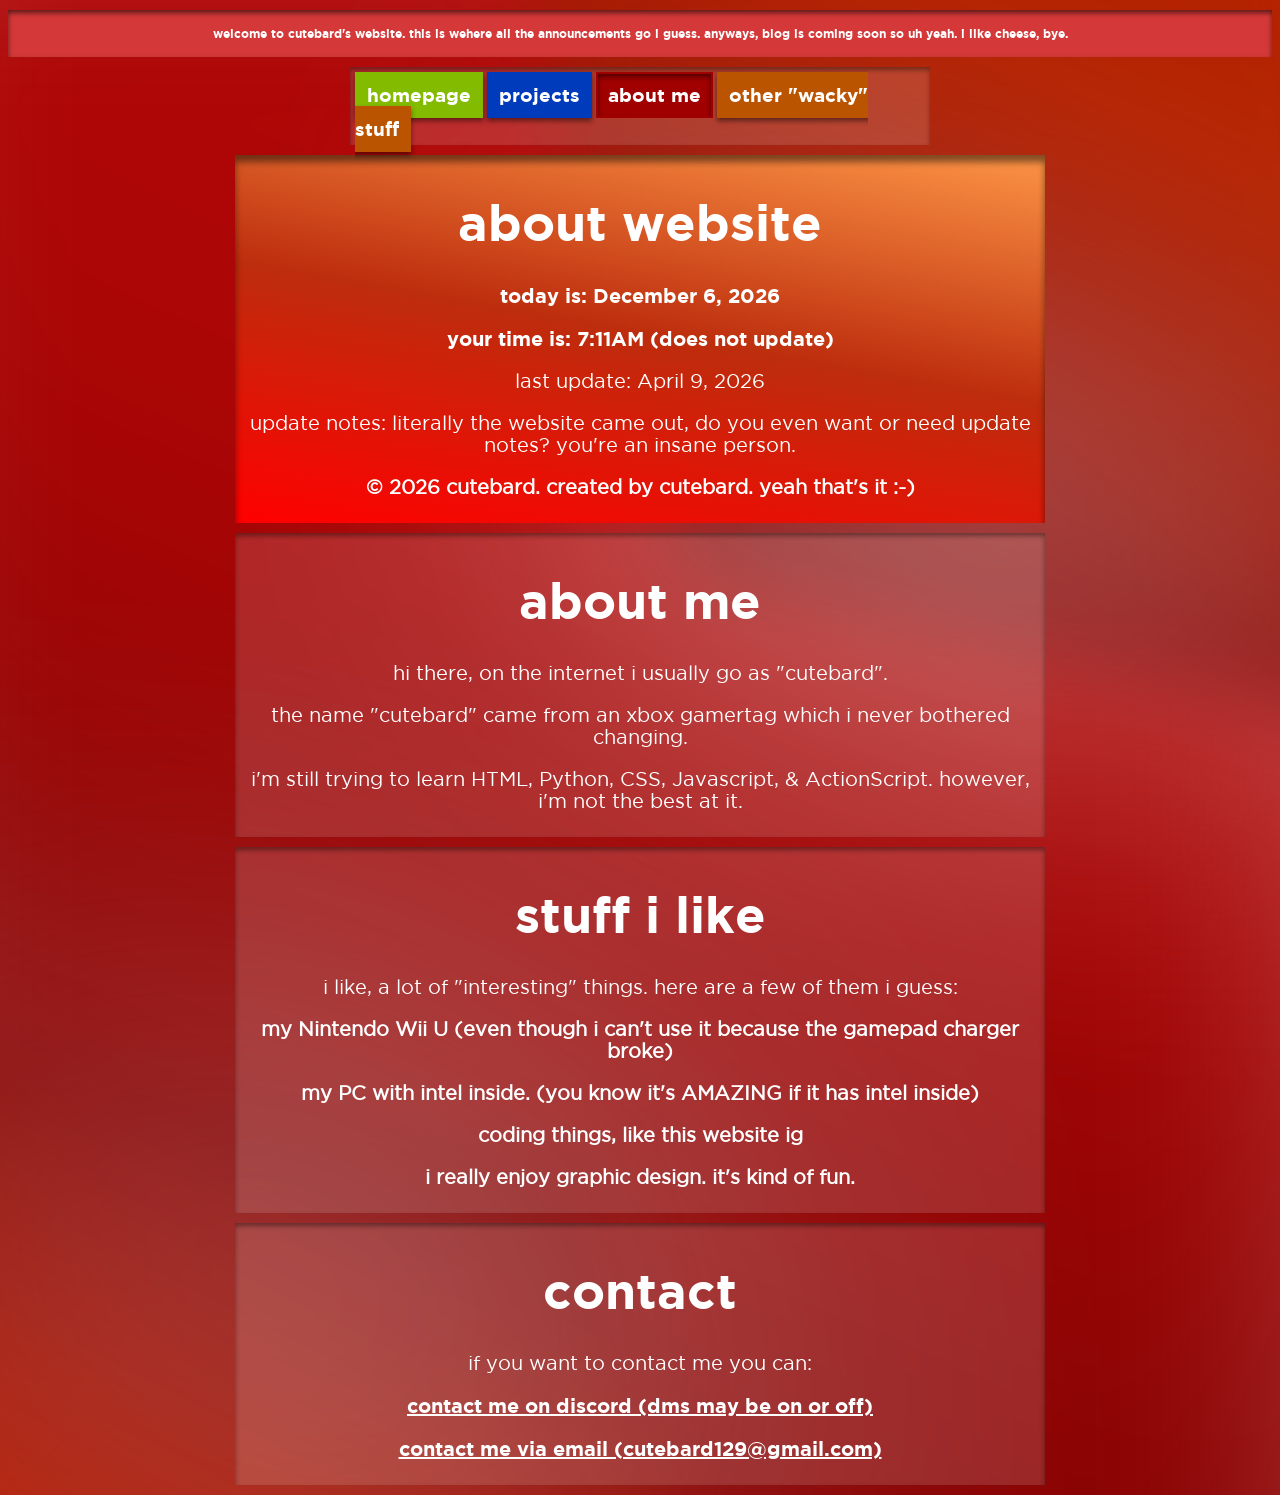
==== about/index.html @ 2da791cb "added about page" ====
<!doctype html>
<html>
<head>
<link type="text/css" rel="stylesheet" href="/website/assets/css/main-about.css">
<meta name="viewport" content="width=device-width,initial-scale=1,user-scalable=yes"> 
<link rel="icon" type="image/png" href="/favicon.png">
<meta property="og:image" content="/website/assets/88x31/cutebard.gif" />
<meta property="og:image:url" content="/website/assets/88x31/cutebard.gif" />
<meta property="og:image:alt" content="what the" />
<meta name="author" content="cutebardnumber1">
<meta property="og:title" content="cutebard's interesting website. i have no idea what to say in this title so uh yeaj" />
<meta name="twitter:card" content="summary_large_image" />
<meta property="og:locale" content="en_US" />
<meta property="og:site_name" content="https://cutebardnumber1.github.io/" />
<meta name="title" content="cutebard's interesting website. i have no idea what to say in this title so uh yeaj" />
<meta name="description" content="this is a website. woah!!!" />
<title>about cutebard i guesse</title>
</head>

<body>
    <div class="announcement-header" id="announcement" style="display: none;"></div>
    </div>
<nav class="button-header">
    <a class="button-green" href="/home/">homepage</a>
    <a class="button-blue" href="/projects/">projects</a>
    <button class="button-red-selected">about me</button>
    <a class="button-orange" href="/wacky/">other "wacky" stuff</a>
</nav>

<div class="cutebard-website-about-header" id="headInfo">
    <a href="/website/blog/other-announcements" target="_blank"><button class="button-red" style="margin-left: 228px; margin-bottom: 10px;">Go to the older announcements</button></a>
</div>

<div class="heading">
    <h1>about me</h1>
    <p>hi there, on the internet i usually go as "cutebard".</p>
    <p>the name "cutebard" came from an xbox gamertag which i never bothered changing.</p>
    <p>i'm still trying to learn HTML, Python, CSS, Javascript, & ActionScript. however, i'm not the best at it.</p>
</div>

<div class="heading">
    <h1>stuff i like</h1>
    <p>i like, a lot of "interesting" things. here are a few of them i guess:</p>
    <p><strong>my Nintendo Wii U (even though i can't use it because the gamepad charger broke)</strong></p>
    <p><strong>my PC with intel inside. (you know it's AMAZING if it has intel inside)</strong></p>
    <p><strong>coding things, like this website ig</strong></p>
    <p><strong>i really enjoy graphic design. it's kind of fun.</strong></p>
</div>

<div class="heading">
    <h1>contact</h1>
    <p>if you want to contact me you can:</p>
    <p><a class="hyperlink" href="/external-link?goTo=https://discord.com/users/1152666620846682132/&orPage=/about/">contact me on discord (dms may be on or off)</a></p>
    <p><a class="hyperlink" href="mailto:cutebard129@gmail.com">contact me via email (cutebard129@gmail.com)</a></p>
</div>

<!-- you do NOT know how hard this was. -->
<script src="/website/assets/js/announcement-header-script.js"></script>
<script src="/website/assets/js/info.js"></script>
</body>
</html>
---- website/assets/css/main-about.css ----
/* the css i guess (yeah, it's a bit messy... but it works i guess :) ) */

@font-face {
    font-family: 'gotham_boldregular';
    src: url("/website/fonts/Gotham-Bold-webfont.eot");
    src: url("/website/fonts/Gotham-Bold-webfont.eot#iefix") format("embedded-opentype"),url("/website/fonts/Gotham-Bold-webfont.woff2") format("woff2"),url("/website/fonts/Gotham-Bold-webfont.woff") format("woff"),url("/website/bundle/res/fonts/Gotham-Bold-webfont.ttf") format("truetype"),url("/website/fonts/Gotham-Bold-webfont.svg#gotham_bookregular") format("svg");
    font-weight: normal;
    font-style: normal
}

@font-face {
    font-family: 'gotham_bookregular';
    src: url("/website/fonts/Gotham-Book-webfont.eot");
    src: url("/website/fonts/Gotham-Book-webfont.eot#iefix") format("embedded-opentype"),url("/website/fonts/Gotham-Book-webfont.woff2") format("woff2"),url("/website/fonts/Gotham-Book-webfont.woff") format("woff"),url("/website/fonts/Gotham-Book-webfont.ttf") format("truetype"),url("/website/fonts/Gotham-Book-webfont.svg#gotham_bookregular") format("svg");
    font-weight: normal;
    font-style: normal
}


body {
    background-image: url("/website/assets/img/picture-red.svg");
    background-size: cover;
}

h1 {
    font-family: gotham_boldregular,monospace;
    color: #ffffff;
    font-size: 50px;
    text-align: center;
}

p {
    font-family: gotham_bookregular,monospace;
    color: #ffffff;
    font-size: 20px;
    text-align: center;
}

p.webinfo {
    font-family: gotham_boldregular,monospace;
    color: #ffffff;
    font-size: 20px;
}

a {
    text-decoration: none;
    color: #ffffff;
}

a.hyperlink {
    color: #ffffff;
    font-weight: bold;
    font-family: gotham_boldregular,monospace;
    font-size: 20px;
    text-decoration: underline;
}

/* scrapped button */

/*.bbciplayer-button-wii {
    background-image: url("/website/assets/img/wiiplayerButton.svg");
    width: 500px;
    height: 100px;
    border: none;
    margin: 10px 130px;

}

.bbciplayer-button-wii:hover {
    background-image: url("/website/assets/img/wiiplayerButtonSel.svg");
    width: 500px;
    height: 100px;
    border: none;
}

*/

.bbciplayer-button-wii {
    background-color: rgb(187, 0, 140);
    border: 2px solid transparent;
    border-radius: 0;
    color: #000000;
    cursor: pointer;
    min-height: 1px;
    padding: 10px;
    text-transform: lowercase;
    color: #ffffff;
    font-weight: bold;
    font-family: gotham_boldregular,monospace;
    font-size: 19px;
    box-shadow: 0 3px 5px rgba(0,0,0,0.473);
    text-transform: uppercase;
}

.bbciplayer-button-wii:hover {
    border-color: #610051;
}

.bbciplayer-button-wii:active {
    -webkit-box-shadow: inset 0 3px 5px rgba(0,0,0,0.473);
    box-shadow: inset 0 3px 5px rgba(0, 0, 0, 0.473);
}

.kar-button {
    background-color: rgb(0, 159, 187);
    border: 2px solid transparent;
    border-radius: 0;
    color: #000000;
    cursor: pointer;
    min-height: 1px;
    padding: 10px;
    text-transform: lowercase;
    color: #ffffff;
    font-weight: bold;
    font-family: gotham_boldregular,monospace;
    font-size: 19px;
    box-shadow: 0 3px 5px rgba(0,0,0,0.473);
    text-transform: uppercase;
    justify-content: center;
}

.kar-button-disabled {
    opacity: 0.5;
    background-color: rgb(0, 97, 114);
    border: 2px solid transparent;
    border-radius: 0;
    cursor: pointer;
    min-height: 1px;
    padding: 10px;
    text-transform: lowercase;
    color: #ffffff;
    font-weight: bold;
    font-family: gotham_boldregular,monospace;
    font-size: 19px;
    box-shadow: inset 0 3px 5px rgba(0, 0, 0, 0.473);
    text-transform: uppercase;
    justify-content: center;
}

.kar-button:hover {
    border-color: #005e61;
}

.kar-button:active {
    -webkit-box-shadow: inset 0 3px 5px rgba(0,0,0,0.473);
    box-shadow: inset 0 3px 5px rgba(0, 0, 0, 0.473);
}

.button-header {
    background-color: #ffffff23;
    color: #ffffff;
    list-style-type: none;
    margin: 10px auto;
    padding: 5px;
    box-shadow: inset 0 3px 5px rgba(0, 0, 0, 0.404);
    max-width: 570px;
}

.announcement-header {
    background-color: #d43838;
    color: #ffffff;
    list-style-type: none;
    margin: 10px auto;
    padding: 5px;
    box-shadow: inset 0 3px 5px rgba(0, 0, 0, 0.562);
}

.announcement {
    font-family: gotham_boldregular, monospace;
    font-size: 12px;
    color: #ffffff;
    text-align: center;
}

.cutebard-website-about-header {
    background: #ff0000;
    background: linear-gradient(10deg, rgba(255, 0, 0, 1) 0%, rgba(189, 45, 13, 1) 51%, rgba(252, 148, 69, 1) 100%);
    color: #ffffff;
    list-style-type: none;
    margin: 10px auto;
    padding: 5px;
    box-shadow: inset 0 7px 7px rgba(0, 0, 0, 0.486);
    max-width: 800px;
}

.heading {
    background-color: #ffffff23;
    color: #ffffff;
    list-style-type: none;
    margin: 10px auto;
    padding: 5px;
    box-shadow: inset 0 3px 5px rgba(0, 0, 0, 0.404);
    max-width: 800px;
}

.heading-img {
    background-color: #ffffff23;
    color: #ffffff;
    list-style-type: none;
    margin: 10px auto;
    padding: 5px;
    box-shadow: inset 0 3px 5px rgba(0, 0, 0, 0.404);
}

.WiiPlayerImage {
    display: block;
    margin-left: auto;
    margin-right: auto;
    width: 100%;
}

.karstore {
    display: block;
    margin-left: auto;
    margin-right: auto;
    width: 70%;
}

.karlogo {
    display: block;
    margin-left: auto;
    margin-right: auto;
    width: 20%;
}
/* specific buttons */
/* selected means the user is already on that section. */

/* GREEN */
.button-green-selected {
    box-shadow: inset 0 3px 5px rgba(0,0,0,0.473);
    background-color: rgb(125, 179, 0);
    border: 2px solid transparent;
    border-radius: 0;
    color: #000000;
    cursor: pointer;
    min-height: 1px;
    padding: 10px;
    text-transform: lowercase;
    color: #ffffff;
    font-weight: bold;
    font-family: gotham_boldregular,monospace;
    font-size: 19px;
}
.button-green {
    background-color: rgb(131, 187, 0);
    border: 2px solid transparent;
    border-radius: 0;
    color: #000000;
    cursor: pointer;
    min-height: 1px;
    padding: 10px;
    text-transform: lowercase;
    color: #ffffff;
    font-weight: bold;
    font-family: gotham_boldregular,monospace;
    font-size: 19px;
    box-shadow: 0 3px 5px rgba(0,0,0,0.473);
}

.button-green:active {
    -webkit-box-shadow: inset 0 3px 5px rgba(0,0,0,0.473);
    box-shadow: inset 0 3px 5px rgba(0, 0, 0, 0.473);
}

.button-green:hover {
    border-color: #376100;
}


/* BLUE */

.button-blue {
    background-color: rgb(0, 59, 187);
    border: 2px solid transparent;
    border-radius: 0;
    color: #000000;
    cursor: pointer;
    min-height: 1px;
    padding: 10px;
    text-transform: lowercase;
    color: #ffffff;
    font-weight: bold;
    font-family: gotham_boldregular,monospace;
    font-size: 19px;
    box-shadow: 0 3px 5px rgba(0,0,0,0.473);
}

.button-blue-selected {
    background-color: rgb(0, 59, 187);
    border: 2px solid transparent;
    border-radius: 0;
    color: #000000;
    cursor: pointer;
    min-height: 1px;
    padding: 10px;
    text-transform: lowercase;
    color: #ffffff;
    font-weight: bold;
    font-family: gotham_boldregular,monospace;
    font-size: 19px;
    box-shadow: inset 0 3px 5px rgba(0,0,0,0.473);
}

.button-blue:active {
    -webkit-box-shadow: inset 0 3px 5px rgba(0,0,0,0.473);
    box-shadow: inset 0 3px 5px rgba(0, 0, 0, 0.473);
}

.button-blue:hover {
    border-color: #001a61;
}

/* RED */

.button-red {
    background-color: rgb(187, 0, 0);
    border: 2px solid transparent;
    border-radius: 0;
    color: #000000;
    cursor: pointer;
    min-height: 1px;
    padding: 10px;
    text-transform: lowercase;
    color: #ffffff;
    font-weight: bold;
    font-family: gotham_boldregular,monospace;
    font-size: 19px;
    box-shadow: 0 3px 5px rgba(0,0,0,0.473);
}

.button-red:active {
    -webkit-box-shadow: inset 0 3px 5px rgba(0,0,0,0.473);
    box-shadow: inset 0 3px 5px rgba(0, 0, 0, 0.473);
}

.button-red:hover {
    border-color: #610000;
}

.button-red-selected {
    background-color: rgb(160, 0, 0);
    border: 2px solid transparent;
    border-radius: 0;
    color: #000000;
    cursor: pointer;
    min-height: 1px;
    padding: 10px;
    text-transform: lowercase;
    color: #ffffff;
    font-weight: bold;
    font-family: gotham_boldregular,monospace;
    font-size: 19px;
    box-shadow: inset 0 3px 5px rgba(0,0,0,0.473);
}

/* ORANGE */

.button-orange {
    background-color: rgb(187, 84, 0);
    border: 2px solid transparent;
    border-radius: 0;
    color: #000000;
    cursor: pointer;
    min-height: 1px;
    padding: 10px;
    text-transform: lowercase;
    color: #ffffff;
    font-weight: bold;
    font-family: gotham_boldregular,monospace;
    font-size: 19px;
    box-shadow: 0 3px 5px rgba(0,0,0,0.473);
}

.button-orange:active {
    -webkit-box-shadow: inset 0 3px 5px rgba(0,0,0,0.473);
    box-shadow: inset 0 3px 5px rgba(0, 0, 0, 0.473);
}

.button-orange:hover {
    border-color: #612f00;
}
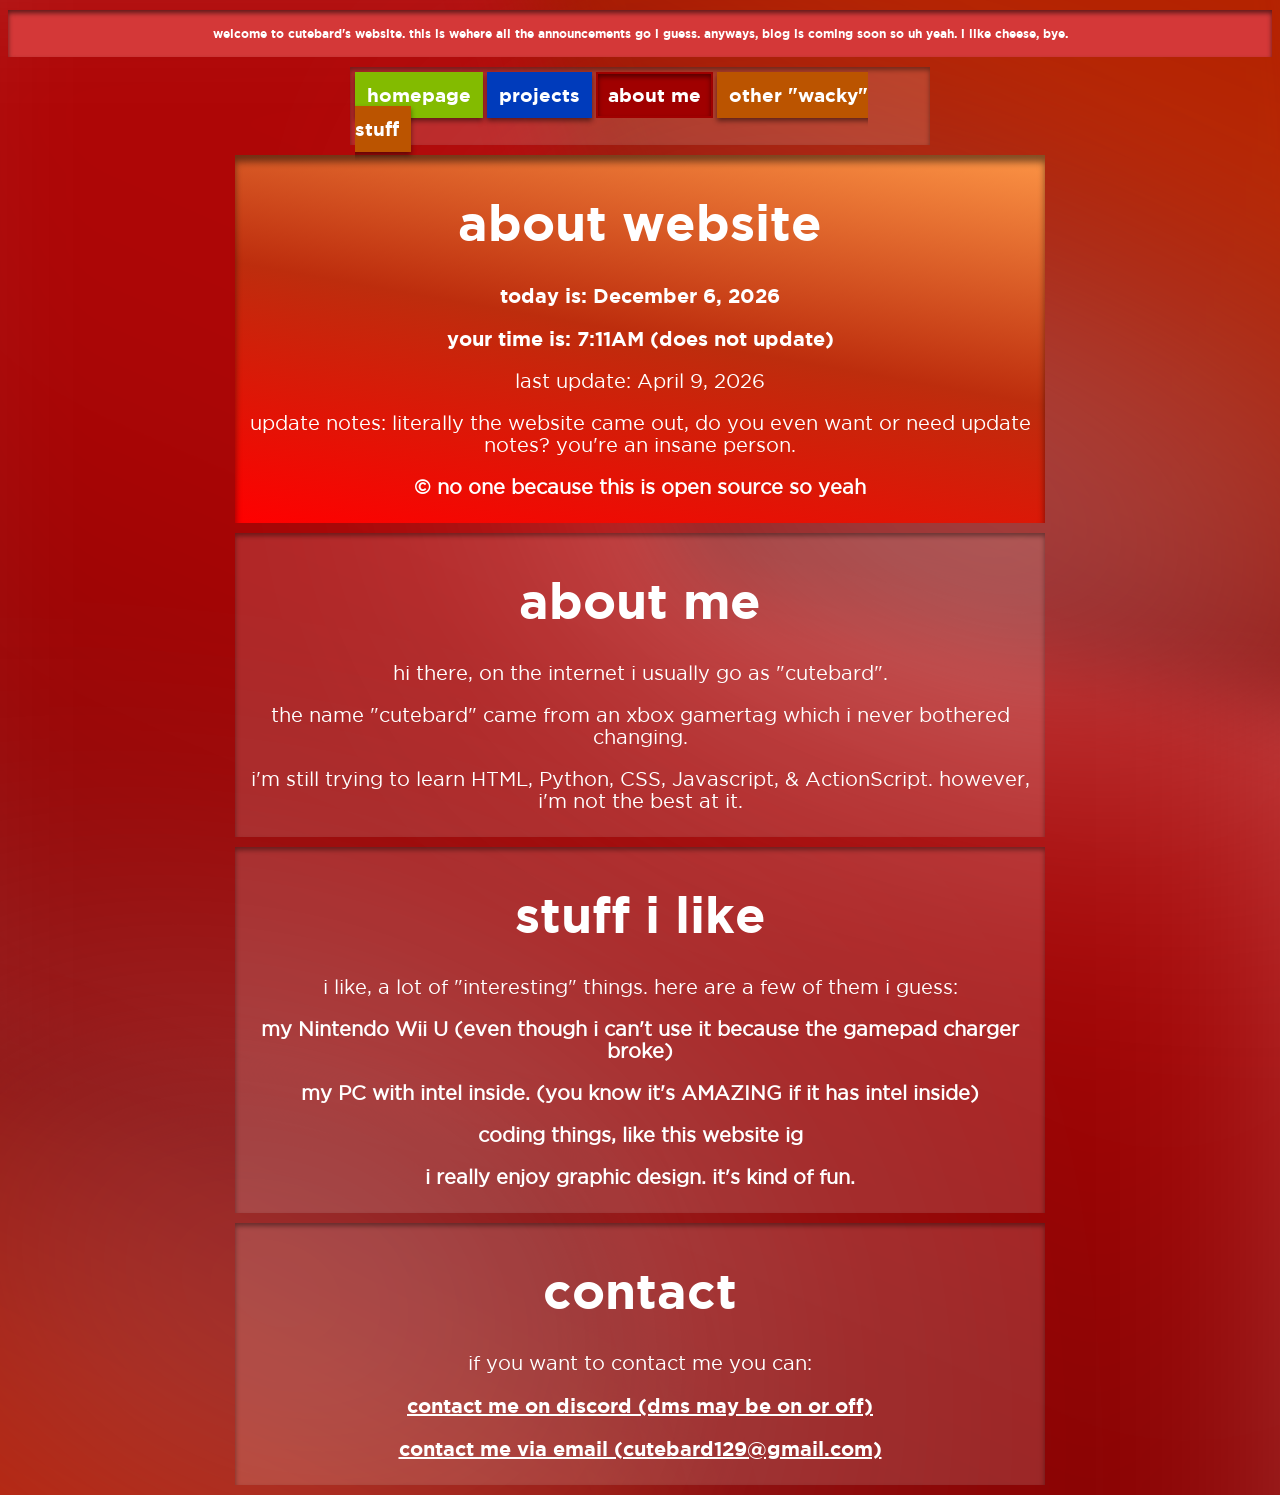
==== commit 619dc404: "Update index.html" ====
--- a/about/index.html
+++ b/about/index.html
@@ -57,5 +57,6 @@
 <!-- you do NOT know how hard this was. -->
 <script src="/website/assets/js/announcement-header-script.js"></script>
 <script src="/website/assets/js/info.js"></script>
+<script src="/website/assets/js/head-fix.js"></script>
 </body>
 </html>
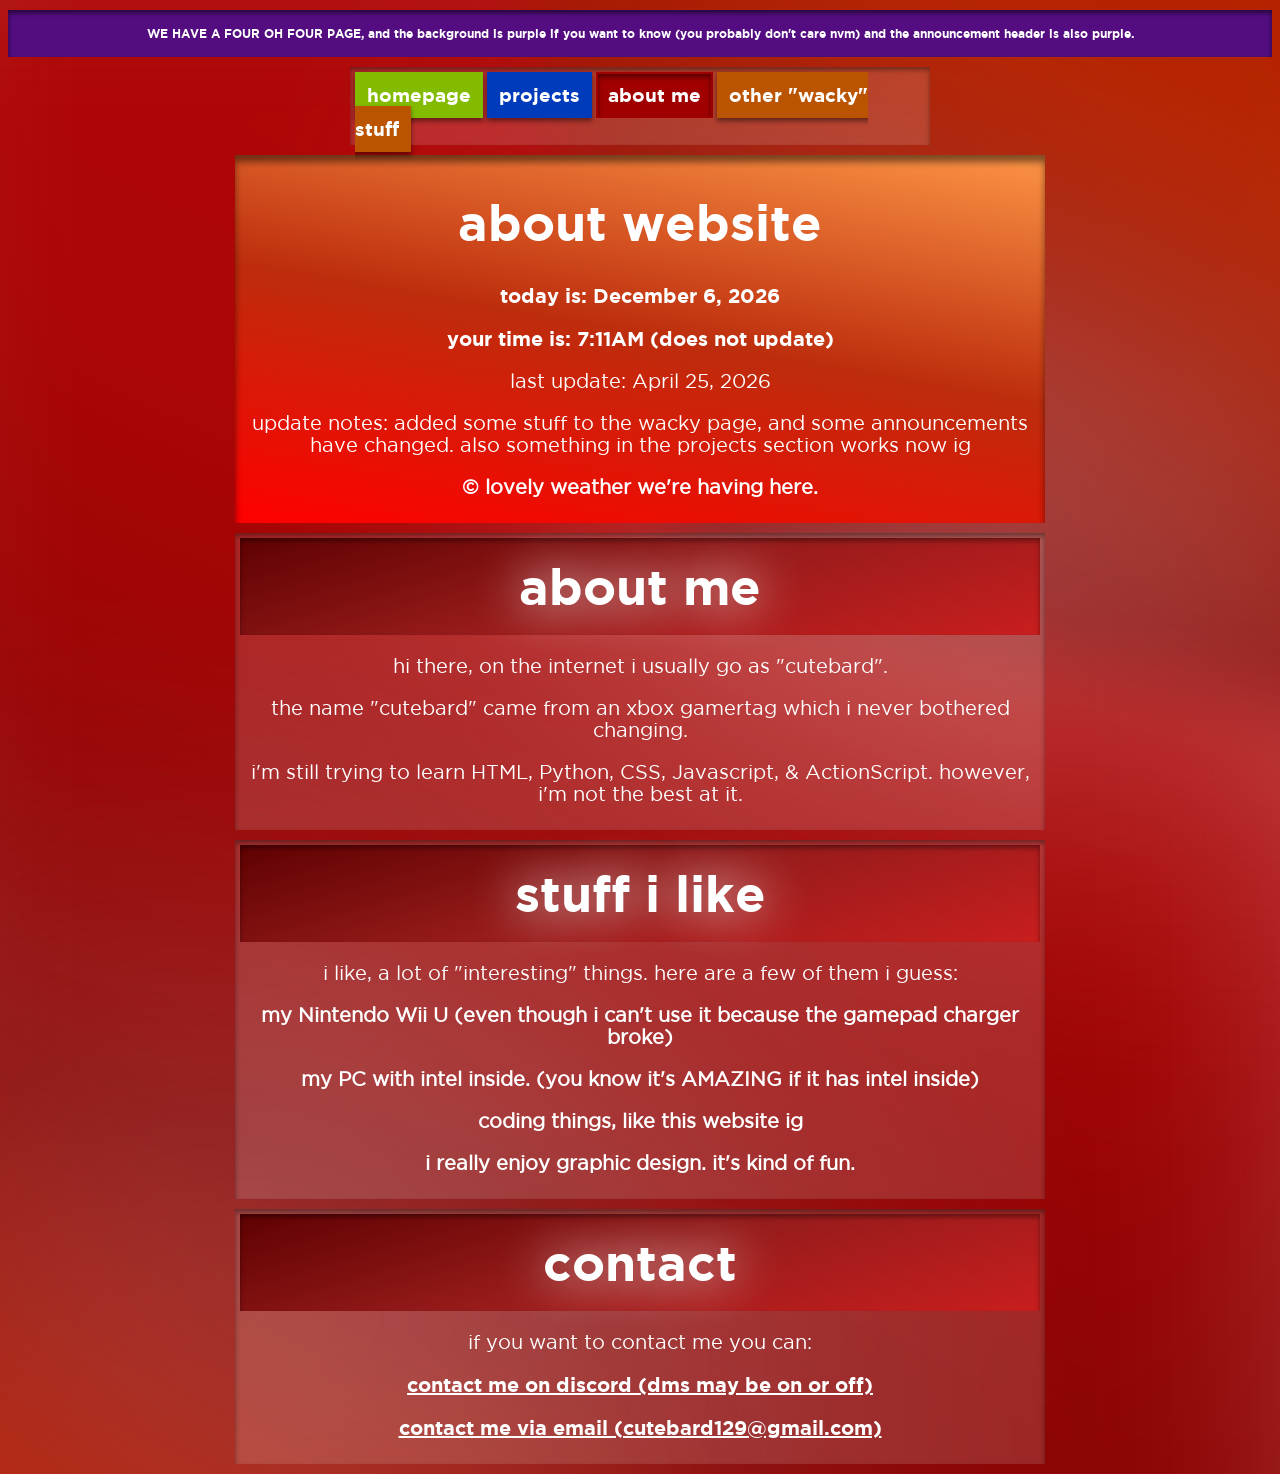
==== commit 80ef1f86: "added bar (i just liked it)" ====
--- a/about/index.html
+++ b/about/index.html
@@ -20,7 +20,7 @@
 <body>
     <div class="announcement-header" id="announcement" style="display: none;"></div>
     </div>
-<nav class="button-header">
+<nav class="button-header" id="buttons-header">
     <a class="button-green" href="/home/">homepage</a>
     <a class="button-blue" href="/projects/">projects</a>
     <button class="button-red-selected">about me</button>
@@ -32,14 +32,14 @@
 </div>
 
 <div class="heading">
-    <h1>about me</h1>
+    <h1 class="about">about me</h1>
     <p>hi there, on the internet i usually go as "cutebard".</p>
     <p>the name "cutebard" came from an xbox gamertag which i never bothered changing.</p>
     <p>i'm still trying to learn HTML, Python, CSS, Javascript, & ActionScript. however, i'm not the best at it.</p>
 </div>
 
 <div class="heading">
-    <h1>stuff i like</h1>
+    <h1 class="about">stuff i like</h1>
     <p>i like, a lot of "interesting" things. here are a few of them i guess:</p>
     <p><strong>my Nintendo Wii U (even though i can't use it because the gamepad charger broke)</strong></p>
     <p><strong>my PC with intel inside. (you know it's AMAZING if it has intel inside)</strong></p>
@@ -48,7 +48,7 @@
 </div>
 
 <div class="heading">
-    <h1>contact</h1>
+    <h1 class="about">contact</h1>
     <p>if you want to contact me you can:</p>
     <p><a class="hyperlink" href="/external-link?goTo=https://discord.com/users/1152666620846682132/&orPage=/about/">contact me on discord (dms may be on or off)</a></p>
     <p><a class="hyperlink" href="mailto:cutebard129@gmail.com">contact me via email (cutebard129@gmail.com)</a></p>
--- a/website/assets/css/main-about.css
+++ b/website/assets/css/main-about.css
@@ -75,6 +75,17 @@
 
 */
 
+h1.about {
+    text-shadow: 0px 0px 50px rgb(255, 255, 255);
+    background: #810505;
+    background: linear-gradient(344deg, rgb(201, 30, 30) 0%, rgb(151, 27, 27) 51%, rgb(95, 1, 1) 100%);
+    list-style-type: none;
+    margin: auto;
+    padding: 20px;
+    box-shadow: inset 0 3px 5px rgba(0, 0, 0, 0.404);
+}
+
+
 .bbciplayer-button-wii {
     background-color: rgb(187, 0, 140);
     border: 2px solid transparent;
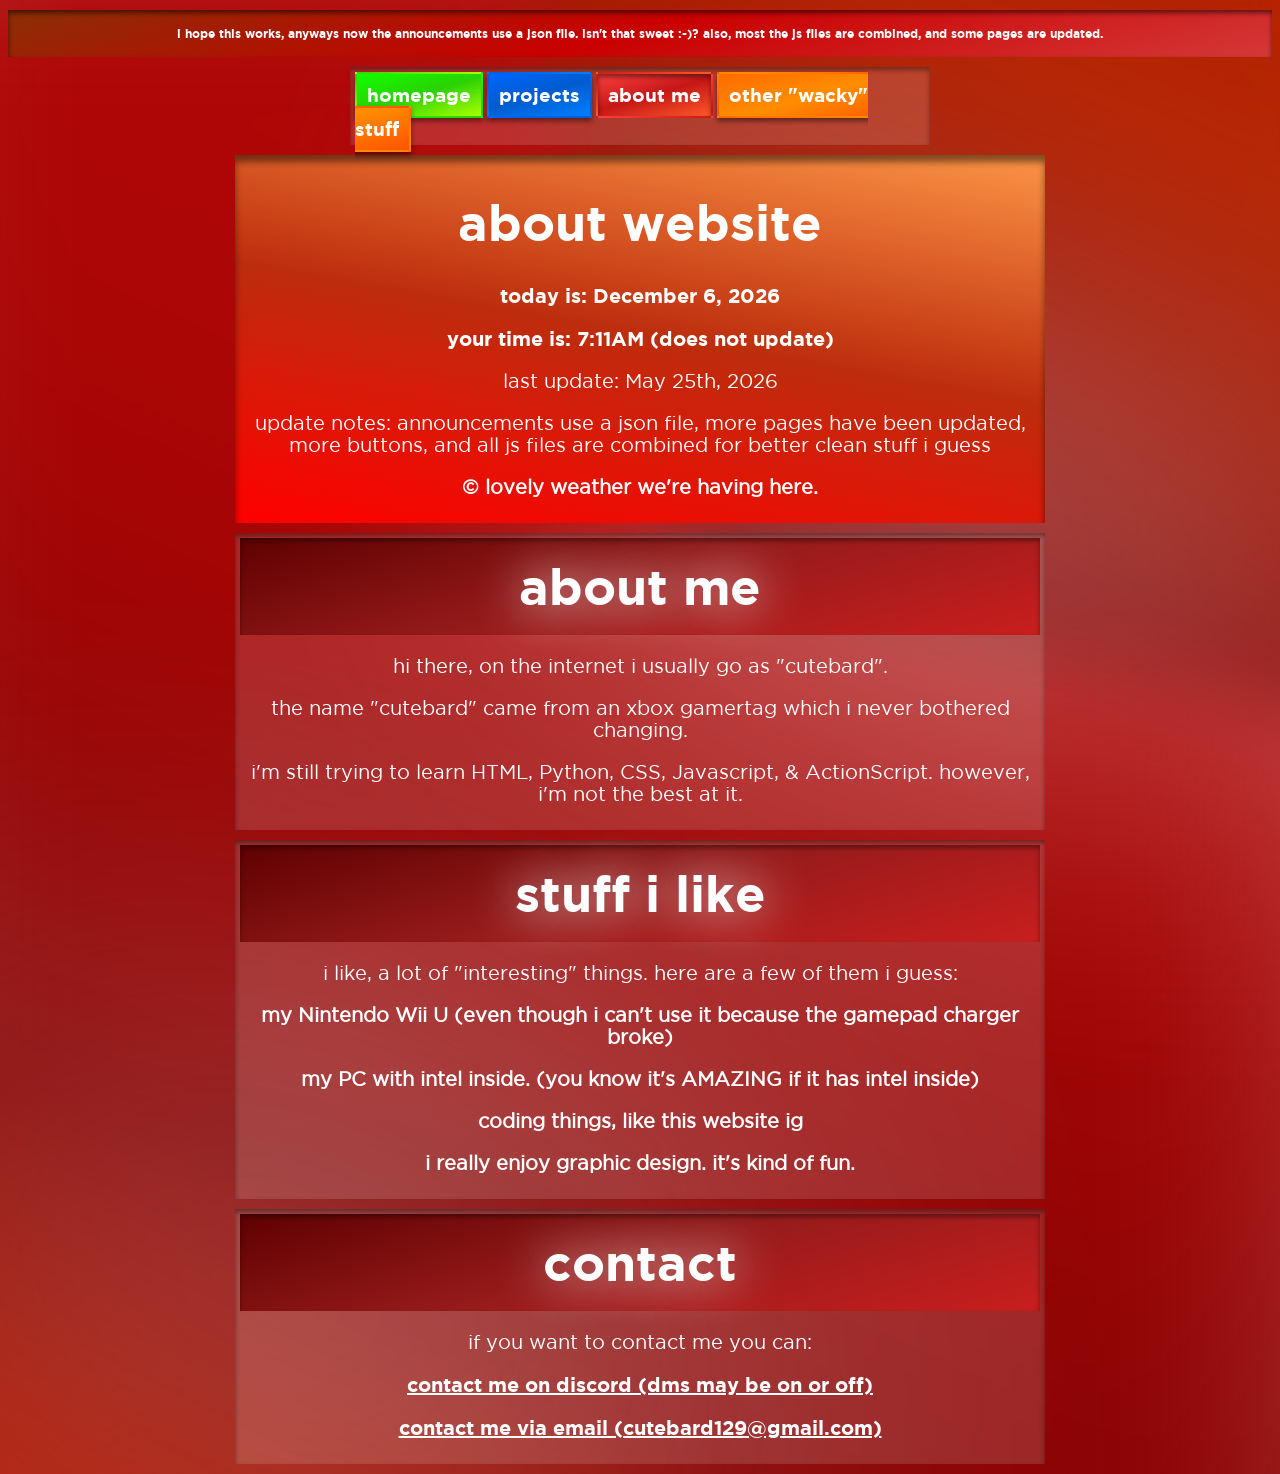
==== commit 93a1fb09: "HUGE UPDATE sound fx, and a lot of other stuff.  mobile support coming soon." ====
--- a/about/index.html
+++ b/about/index.html
@@ -21,14 +21,14 @@
     <div class="announcement-header" id="announcement" style="display: none;"></div>
     </div>
 <nav class="button-header" id="buttons-header">
-    <a class="button-green" href="/home/">homepage</a>
-    <a class="button-blue" href="/projects/">projects</a>
+    <a class="button-green" onclick="gettopage(/home/)">homepage</a>
+    <a class="button-blue" onclick="gettopage(/projects/)">projects</a>
     <button class="button-red-selected">about me</button>
-    <a class="button-orange" href="/wacky/">other "wacky" stuff</a>
+    <a class="button-orange" onclick="gettopage(/wacky/)">other "wacky" stuff</a>
 </nav>
 
 <div class="cutebard-website-about-header" id="headInfo">
-    <a href="/website/blog/other-announcements" target="_blank"><button class="button-red" style="margin-left: 228px; margin-bottom: 10px;">Go to the older announcements</button></a>
+    <p>please wait...</p>
 </div>
 
 <div class="heading">
@@ -55,8 +55,14 @@
 </div>
 
 <!-- you do NOT know how hard this was. -->
+<!--<script src="/website/assets/js/hover&click.js"></script>
 <script src="/website/assets/js/announcement-header-script.js"></script>
 <script src="/website/assets/js/info.js"></script>
-<script src="/website/assets/js/head-fix.js"></script>
+<script src="/website/assets/js/head-fix.js"></script>-->
+<script
+  src="https://code.jquery.com/jquery-3.7.1.js"
+  integrity="sha256-eKhayi8LEQwp4NKxN+CfCh+3qOVUtJn3QNZ0TciWLP4="
+  crossorigin="anonymous"></script>
+<script src="/website/assets/js/main.js"></script>
 </body>
 </html>
--- a/website/assets/css/main-about.css
+++ b/website/assets/css/main-about.css
@@ -239,7 +239,7 @@
 /* GREEN */
 .button-green-selected {
     box-shadow: inset 0 3px 5px rgba(0,0,0,0.473);
-    background-color: rgb(125, 179, 0);
+    background: linear-gradient(344deg, rgb(169 255 0) 0%, rgb(43 209 2) 51%, rgb(16 255 0) 100%);
     border: 2px solid transparent;
     border-radius: 0;
     color: #000000;
@@ -253,7 +253,7 @@
     font-size: 19px;
 }
 .button-green {
-    background-color: rgb(131, 187, 0);
+    background: linear-gradient(344deg, rgb(169 255 0) 0%, rgb(43 209 2) 51%, rgb(16 255 0) 100%);
     border: 2px solid transparent;
     border-radius: 0;
     color: #000000;
@@ -281,7 +281,7 @@
 /* BLUE */
 
 .button-blue {
-    background-color: rgb(0, 59, 187);
+    background: linear-gradient(344deg, rgb(0 126 255) 0%, rgb(0 92 205) 51%, rgb(0 102 255) 100%);
     border: 2px solid transparent;
     border-radius: 0;
     color: #000000;
@@ -297,7 +297,7 @@
 }
 
 .button-blue-selected {
-    background-color: rgb(0, 59, 187);
+    background: linear-gradient(344deg, rgb(0 126 255) 0%, rgb(0 92 205) 51%, rgb(0 102 255) 100%);
     border: 2px solid transparent;
     border-radius: 0;
     color: #000000;
@@ -324,7 +324,7 @@
 /* RED */
 
 .button-red {
-    background-color: rgb(187, 0, 0);
+    background: linear-gradient(344deg, rgb(255 89 40) 0%, rgb(197 23 23) 51%, rgb(255 64 64) 100%);
     border: 2px solid transparent;
     border-radius: 0;
     color: #000000;
@@ -349,7 +349,7 @@
 }
 
 .button-red-selected {
-    background-color: rgb(160, 0, 0);
+    background: linear-gradient(344deg, rgb(255 89 40) 0%, rgb(197 23 23) 51%, rgb(255 64 64) 100%);
     border: 2px solid transparent;
     border-radius: 0;
     color: #000000;
@@ -367,7 +367,7 @@
 /* ORANGE */
 
 .button-orange {
-    background-color: rgb(187, 84, 0);
+    background: linear-gradient(344deg, rgb(255 82 0) 0%, rgb(255 141 0) 51%, rgb(255 106 0) 100%);
     border: 2px solid transparent;
     border-radius: 0;
     color: #000000;
@@ -389,4 +389,20 @@
 
 .button-orange:hover {
     border-color: #612f00;
-}+}
+
+.button-orange-selected {
+    background: linear-gradient(344deg, rgb(255 82 0) 0%, rgb(255 141 0) 51%, rgb(255 106 0) 100%);
+    border: 2px solid transparent;
+    border-radius: 0;
+    color: #000000;
+    cursor: pointer;
+    min-height: 1px;
+    padding: 10px;
+    text-transform: lowercase;
+    color: #ffffff;
+    font-weight: bold;
+    font-family: gotham_boldregular,monospace;
+    font-size: 19px;
+    box-shadow: inset 0 3px 5px rgba(0,0,0,0.473);
+}
